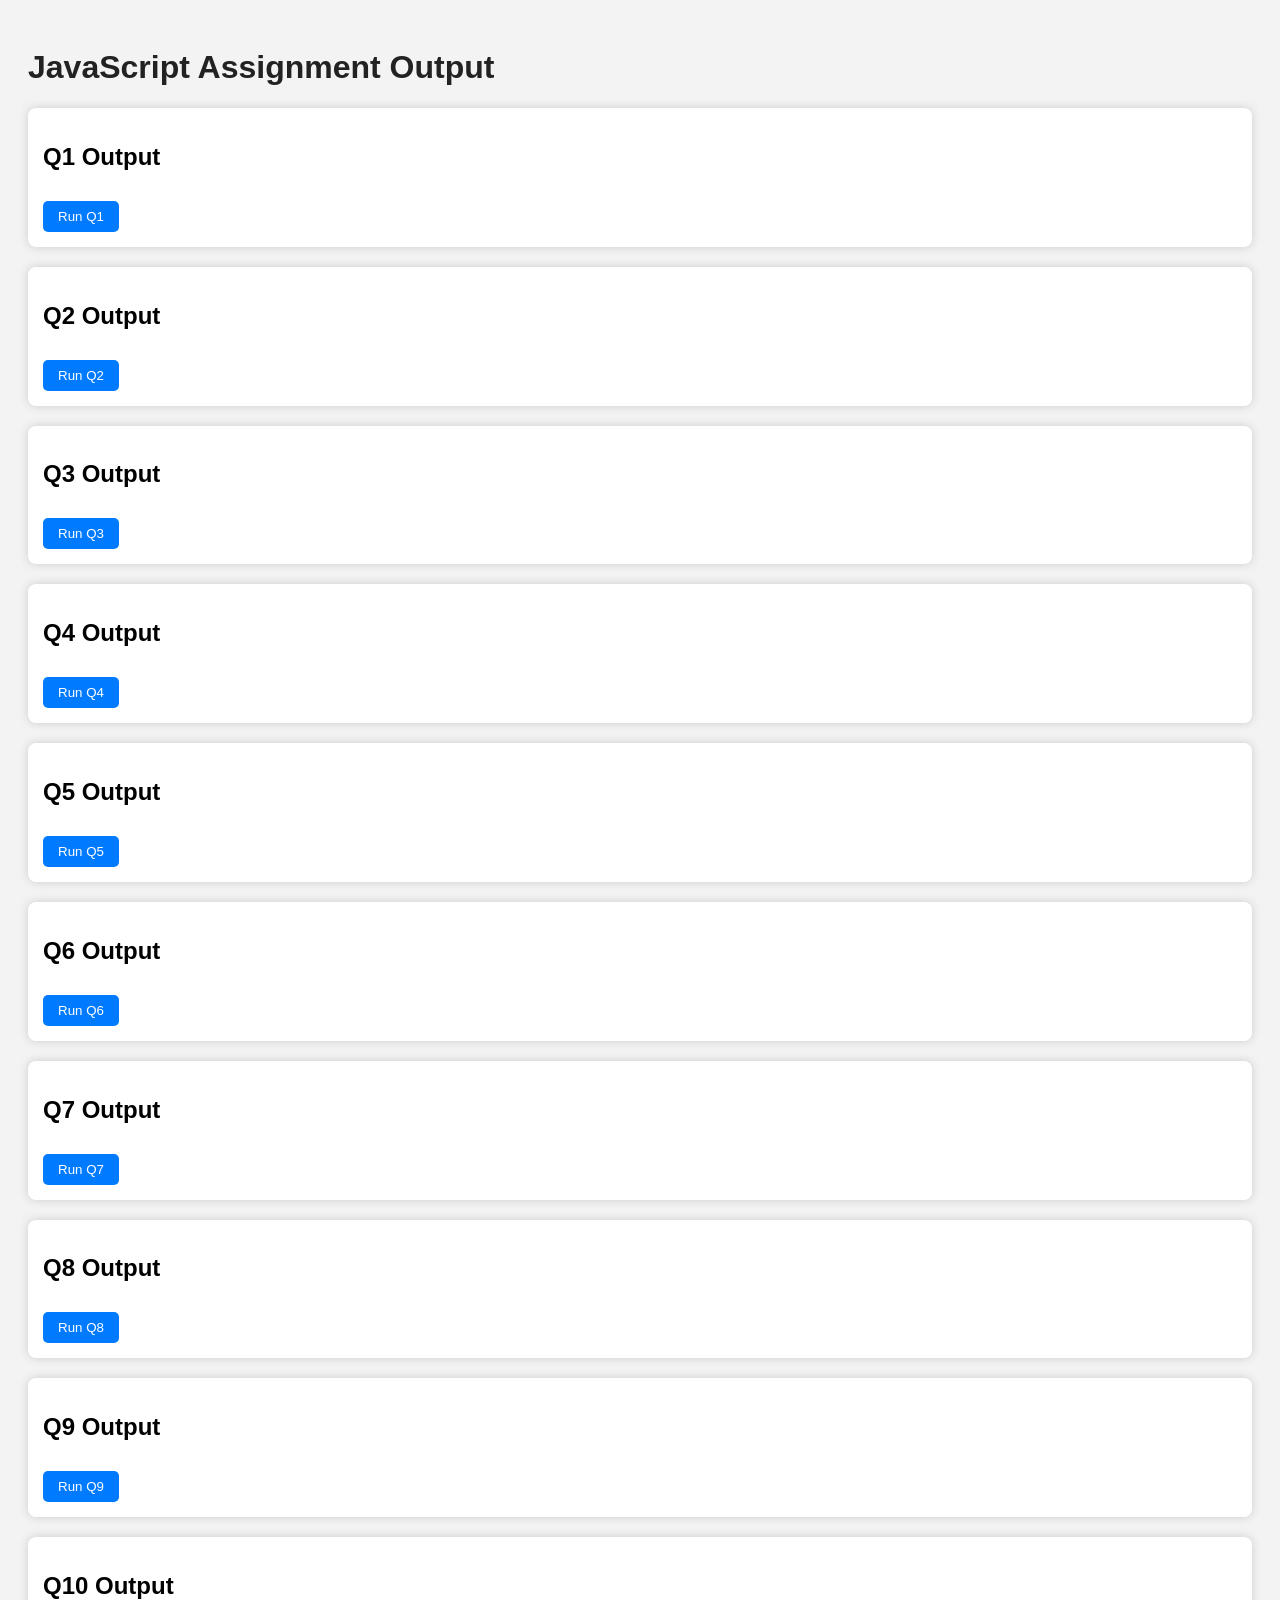
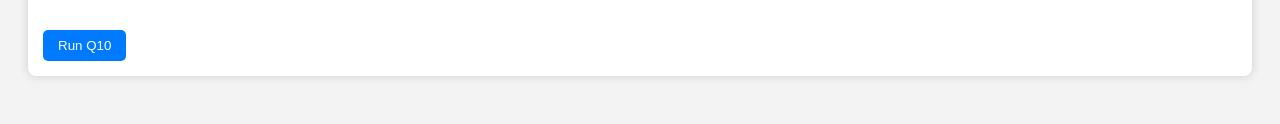
==== index.html @ 4efc9d6e "Add files via upload" ====
<!DOCTYPE html>
<html lang="en">
<head>
    <meta charset="UTF-8">
    <title>JavaScript Assignment</title>

    <style>
        body {
            font-family: Arial, sans-serif;
            background: #f3f3f3;
            padding: 20px;
        }
        h1 {
            color: #222;
        }
        .question {
            background: white;
            padding: 15px;
            border-radius: 8px;
            margin-bottom: 20px;
            box-shadow: 0 0 10px #ccc;
        }
        button {
            padding: 8px 15px;
            margin-top: 10px;
            border: none;
            background: #007bff;
            color: white;
            border-radius: 5px;
            cursor: pointer;
        }
        button:hover {
            background: #0056b3;
        }
    </style>
</head>

<body>

    <h1>JavaScript Assignment Output</h1>

    <div class="question">
        <h2>Q1 Output</h2>
        <button onclick="q1()">Run Q1</button>
    </div>

    <div class="question">
        <h2>Q2 Output</h2>
        <button onclick="q2()">Run Q2</button>
    </div>

    <div class="question">
        <h2>Q3 Output</h2>
        <button onclick="q3()">Run Q3</button>
    </div>

    <div class="question">
        <h2>Q4 Output</h2>
        <button onclick="q4()">Run Q4</button>
    </div>

    <div class="question">
        <h2>Q5 Output</h2>
        <button onclick="q5()">Run Q5</button>
    </div>

    <div class="question">
        <h2>Q6 Output</h2>
        <button onclick="q6()">Run Q6</button>
    </div>

    <div class="question">
        <h2>Q7 Output</h2>
        <button onclick="q7()">Run Q7</button>
    </div>

    <div class="question">
        <h2>Q8 Output</h2>
        <button onclick="q8()">Run Q8</button>
    </div>

    <div class="question">
        <h2>Q9 Output</h2>
        <button onclick="q9()">Run Q9</button>
    </div>

    <div class="question">
        <h2>Q10 Output</h2>
        <button onclick="q10()">Run Q10</button>
    </div>

    <script src="Q1.js"></script>
    <script src="Q2.js"></script>
    <script src="Q3.js"></script>
    <script src="Q4.js"></script>
    <script src="Q5.js"></script>
    <script src="Q6.js"></script>
    <script src="Q7.js"></script>
    <script src="Q8.js"></script>
    <script src="Q9.js"></script>
    <script src="Q10.js"></script>

</body>
</html>
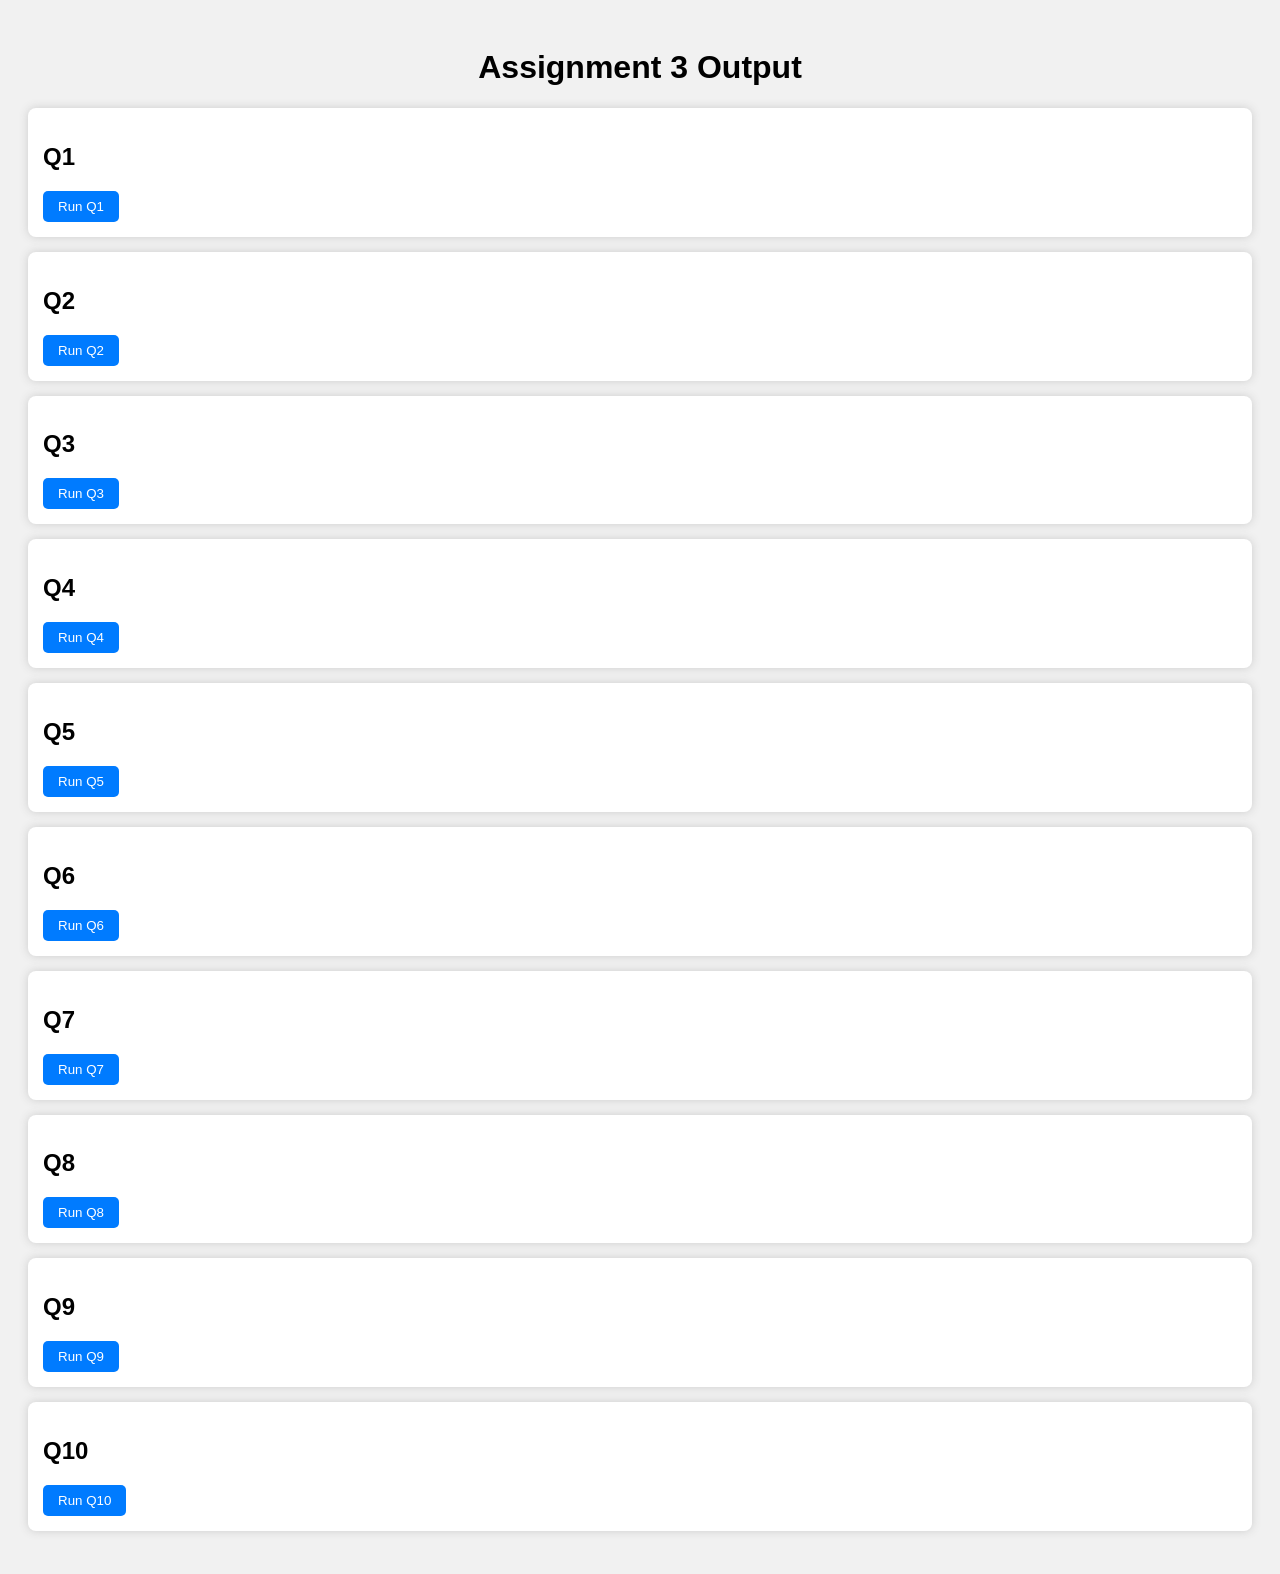
==== commit 7e32dcd6: "Add files via upload" ====
--- a/index.html
+++ b/index.html
@@ -1,104 +1,74 @@
 <!DOCTYPE html>
-<html lang="en">
+<html>
 <head>
     <meta charset="UTF-8">
-    <title>JavaScript Assignment</title>
-
-    <style>
-        body {
-            font-family: Arial, sans-serif;
-            background: #f3f3f3;
-            padding: 20px;
-        }
-        h1 {
-            color: #222;
-        }
-        .question {
-            background: white;
-            padding: 15px;
-            border-radius: 8px;
-            margin-bottom: 20px;
-            box-shadow: 0 0 10px #ccc;
-        }
-        button {
-            padding: 8px 15px;
-            margin-top: 10px;
-            border: none;
-            background: #007bff;
-            color: white;
-            border-radius: 5px;
-            cursor: pointer;
-        }
-        button:hover {
-            background: #0056b3;
-        }
-    </style>
+    <title>Assignment 3</title>
+    <link rel="stylesheet" href="style.css">
 </head>
-
 <body>
 
-    <h1>JavaScript Assignment Output</h1>
+<h1>Assignment 3 Output</h1>
 
-    <div class="question">
-        <h2>Q1 Output</h2>
-        <button onclick="q1()">Run Q1</button>
-    </div>
+<div class="box">
+    <h2>Q1</h2>
+    <button onclick="q1()">Run Q1</button>
+</div>
 
-    <div class="question">
-        <h2>Q2 Output</h2>
-        <button onclick="q2()">Run Q2</button>
-    </div>
+<div class="box">
+    <h2>Q2</h2>
+    <button onclick="q2()">Run Q2</button>
+</div>
 
-    <div class="question">
-        <h2>Q3 Output</h2>
-        <button onclick="q3()">Run Q3</button>
-    </div>
+<div class="box">
+    <h2>Q3</h2>
+    <button onclick="q3()">Run Q3</button>
+</div>
 
-    <div class="question">
-        <h2>Q4 Output</h2>
-        <button onclick="q4()">Run Q4</button>
-    </div>
+<div class="box">
+    <h2>Q4</h2>
+    <button onclick="q4()">Run Q4</button>
+</div>
 
-    <div class="question">
-        <h2>Q5 Output</h2>
-        <button onclick="q5()">Run Q5</button>
-    </div>
+<div class="box">
+    <h2>Q5</h2>
+    <button onclick="q5()">Run Q5</button>
+</div>
 
-    <div class="question">
-        <h2>Q6 Output</h2>
-        <button onclick="q6()">Run Q6</button>
-    </div>
+<div class="box">
+    <h2>Q6</h2>
+    <button onclick="q6()">Run Q6</button>
+</div>
 
-    <div class="question">
-        <h2>Q7 Output</h2>
-        <button onclick="q7()">Run Q7</button>
-    </div>
+<div class="box">
+    <h2>Q7</h2>
+    <button onclick="q7()">Run Q7</button>
+</div>
 
-    <div class="question">
-        <h2>Q8 Output</h2>
-        <button onclick="q8()">Run Q8</button>
-    </div>
+<div class="box">
+    <h2>Q8</h2>
+    <button onclick="q8()">Run Q8</button>
+</div>
 
-    <div class="question">
-        <h2>Q9 Output</h2>
-        <button onclick="q9()">Run Q9</button>
-    </div>
+<div class="box">
+    <h2>Q9</h2>
+    <button onclick="q9()">Run Q9</button>
+</div>
 
-    <div class="question">
-        <h2>Q10 Output</h2>
-        <button onclick="q10()">Run Q10</button>
-    </div>
+<div class="box">
+    <h2>Q10</h2>
+    <button onclick="q10()">Run Q10</button>
+</div>
 
-    <script src="Q1.js"></script>
-    <script src="Q2.js"></script>
-    <script src="Q3.js"></script>
-    <script src="Q4.js"></script>
-    <script src="Q5.js"></script>
-    <script src="Q6.js"></script>
-    <script src="Q7.js"></script>
-    <script src="Q8.js"></script>
-    <script src="Q9.js"></script>
-    <script src="Q10.js"></script>
+<script src="Q1.js"></script>
+<script src="Q2.js"></script>
+<script src="Q3.js"></script>
+<script src="Q4.js"></script>
+<script src="Q5.js"></script>
+<script src="Q6.js"></script>
+<script src="Q7.js"></script>
+<script src="Q8.js"></script>
+<script src="Q9.js"></script>
+<script src="Q10.js"></script>
 
 </body>
 </html>
--- a/style.css
+++ b/style.css
@@ -0,0 +1,30 @@
+body {
+    font-family: Arial, sans-serif;
+    background: #f1f1f1;
+    padding: 20px;
+}
+
+h1 {
+    text-align: center;
+}
+
+.box {
+    background: white;
+    padding: 15px;
+    margin: 15px 0;
+    border-radius: 8px;
+    box-shadow: 0 0 10px #ccc;
+}
+
+button {
+    padding: 8px 15px;
+    background: #007bff;
+    border: none;
+    border-radius: 5px;
+    color: white;
+    cursor: pointer;
+}
+
+button:hover {
+    background: #0056b3;
+}
